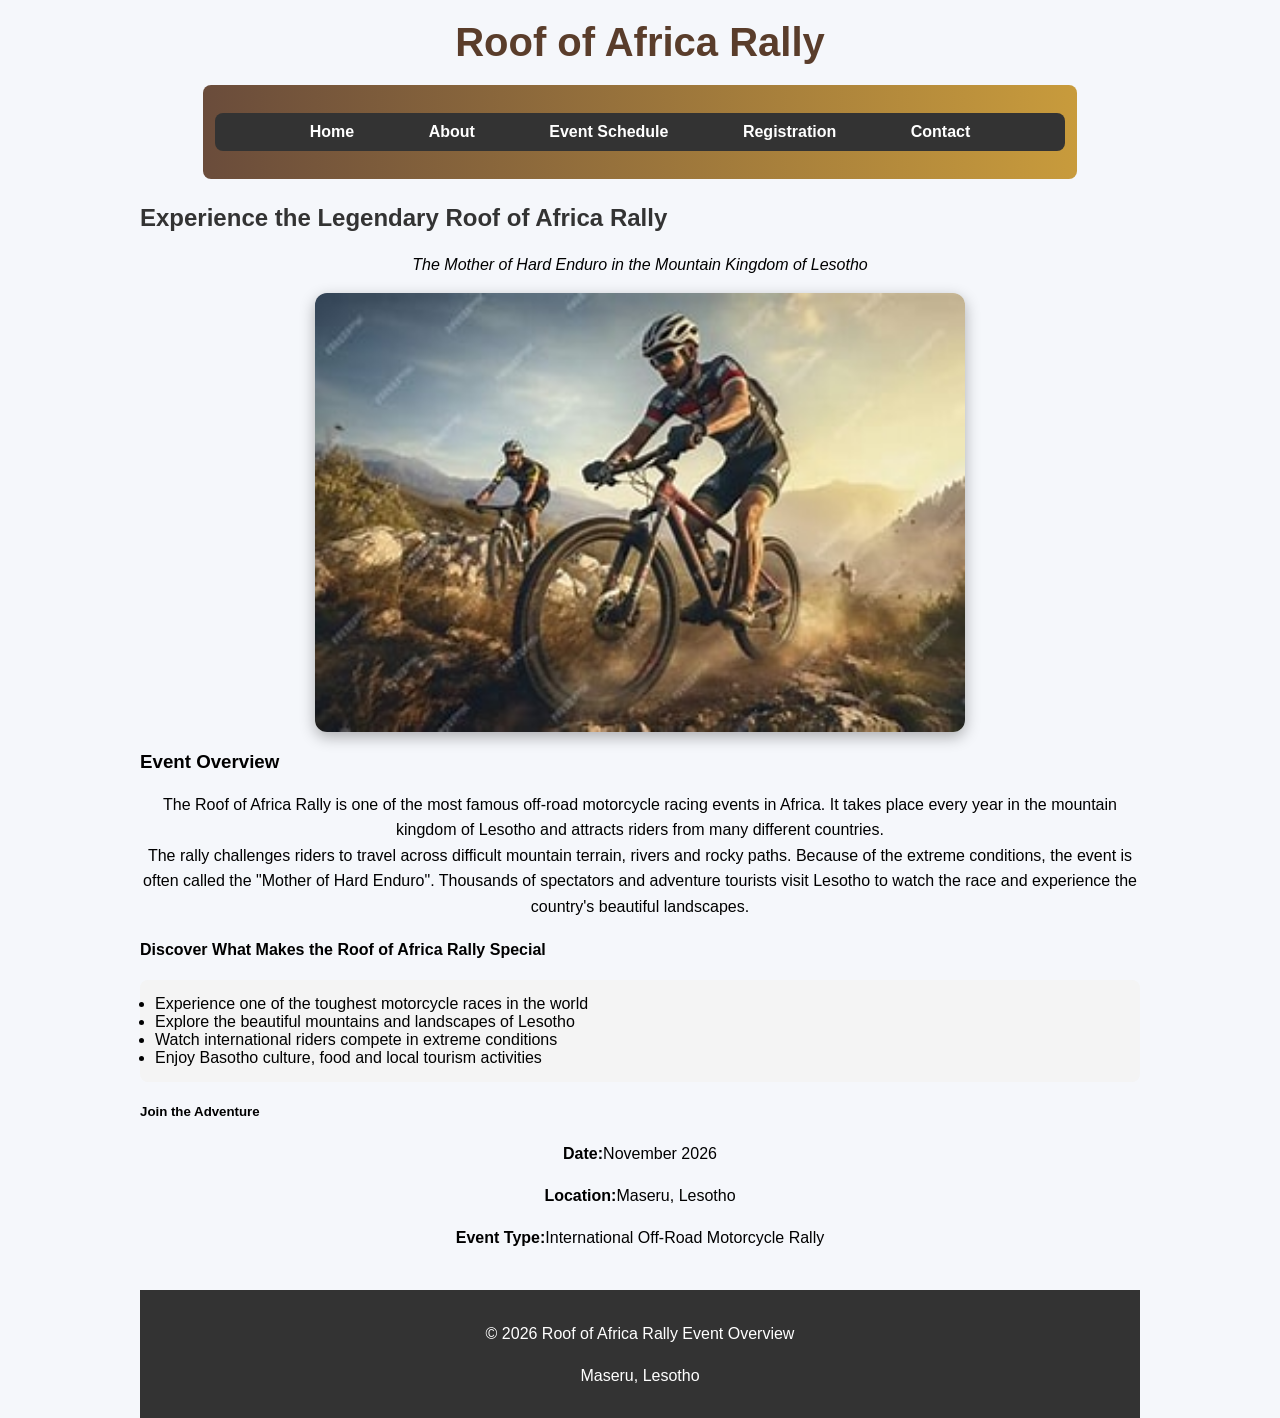
==== index.html @ 10693362 "Add files via upload" ====
<html>
<head>
<title> Roof of Africa Rally-Home</title>
<h1>Roof of Africa Rally</h1>
<link rel="stylesheet" href="style.css">
</head>
<body>
 <nav>
<ul>
  <li><a href="index.html">Home</a> </li>
 <li> <a href="about.html">About</a></li> 
 <li> <a href="programme.html">Event Schedule</a> </li>
<li><a href="tickets.html">Registration</a></li>
<li><a href="contact.html">Contact</a></li>
    </nav>
</ul>
<h2>Experience the Legendary Roof of Africa Rally</h2>
<center><p><I>The Mother of Hard Enduro in the Mountain Kingdom of Lesotho</I></p></center>
<img src="OIP.jpg" alt="Riders competing in the Roof of Africa Rally in Lesotho"width="500" height="250">
<h3>Event Overview</h3>
<p>
The Roof of Africa Rally is one of the most famous off-road motorcycle racing events in Africa. 
It takes place every year in the mountain kingdom of Lesotho and attracts riders from many 
different countries.<br>The rally challenges riders to travel across difficult mountain terrain, rivers and rocky 
paths. Because of the extreme conditions, the event is often called the "Mother of Hard 
Enduro". Thousands of spectators and adventure tourists visit Lesotho to watch the race 
and experience the country's beautiful landscapes.
</p>

<h4>Discover What Makes the Roof of Africa Rally Special</h4>
<ul>
<li>Experience one of the toughest motorcycle races in the world</li>
<li>Explore the beautiful mountains and landscapes of Lesotho</li>
<li>Watch international riders compete in extreme conditions</li>
<li>Enjoy Basotho culture, food and local tourism activities</li>
</ul>
<h5><b>Join the Adventure</b></h5>
<p><b>Date:</b>November 2026</p>
<p><b>Location:</b>Maseru, Lesotho</p>
<p><b>Event Type:</b>International Off-Road Motorcycle Rally</p>
<footer>
<p>© 2026 Roof of Africa Rally Event Overview</p>
<p>Maseru, Lesotho</p>
</footer>
</body>
</html>
---- style.css ----
/* Page styling */
body{
font-family: Arial, sans-serif;
margin:0;
padding:0;
background-color:#f4f4f4;
}

/* Navigation menu */
nav ul{
list-style:none;
background:#333;
padding:10px;
text-align:center;
}

nav ul li{
display:inline;
margin:15px;
}

nav ul li a{
color:white;
text-decoration:none;
font-weight:bold;
}

nav ul li a:hover{
color:yellow;
}

/* Headings */
h1{
text-align:center;
color:#2c3e50;
}

h2{
color:#34495e;
margin-top:20px;
}

/* Paragraphs */
p{
line-height:1.6;
}

/* Images */
img{
max-width:100%;
height:auto;
display:block;
margin:auto;
}

/* Tables */
table{
width:80%;
margin:auto;
border-collapse:collapse;
}

table, th, td{
border:1px solid #ccc;
padding:10px;
text-align:center;
}

/* Forms */
form{
width:60%;
margin:auto;
}

input, select{
width:100%;
padding:8px;
margin:5px 0;
}

/* Buttons */
input[type="submit"]{
background-color:#2c3e50;
color:white;
border:none;
padding:10px 20px;
cursor:pointer;
}

input[type="submit"]:hover{
background-color:#1a252f;
}
iframe{
width:90%;
height:450px;
display:block;
margin:30px auto;
border-radius:12px;
box-shadow:0px 4px 10px rgba(0,0,0,0.2);
}
/* Footer */
footer{
text-align:center;
padding:20px;
background:#333;
color:white;
margin-top:20px;
}
h1{
text-align:center;
color:#2c3e50;
margin-top:20px;
}
p{
margin-bottom:15px;
line-height:1.6;
}
ul{
background:#f4f4f4;
padding:15px;
border-radius:8px;
}
nav{
background:#444;
padding:10px;
text-align:center;
}

nav a{
color:white;
margin:15px;
text-decoration:none;
font-weight:bold;
}

nav a:hover{
color:yellow;
}
body{
font-family:Arial, sans-serif;
max-width:1000px;
margin:auto;
}
h2{
margin-top:25px;
color:#333;
}
footer{
background:#1e3a8a;
color:white;
text-align:center;
padding:15px;
margin-top:40px;
}
table{
width:100%;
border-collapse:collapse;
margin-top:20px;
}

.gallery{
display:flex;
justify-content:center;
gap:20px;
flex-wrap:wrap;
margin-top:20px;
}

.gallery img{
width:300px;
border-radius:10px;
box-shadow:0px 4px 10px rgba(0,0,0,0.2);
transition:transform 0.3s;
}

.gallery img:hover{
transform:scale(1.05);
}

th{
background:#1e3a8a;
color:white;
padding:10px;
}

td{
padding:10px;
text-align:center;
}

tr:nth-child(even){
background:#f2f2f2;
}
body{
font-family:Arial, sans-serif;
background:#f5f7fb;
margin:auto;
max-width:1000px;
}
nav{
background:#1e3a8a;
padding:12px;
text-align:center;
}
<h2>Event Highlights</h2>

<img src="rally1.jpg" alt="Rally riders" width="300">
<img src="rally2.jpg" alt="Mountain race" width="300">
<img src="rally3.jpg" alt="Motorcycle competition" width="300">
/* General Page Style */
body{
background:#f4f4f4;
font-family:Arial, sans-serif;
margin:0;
padding:0;
}

/* Main Title */
h1{
text-align:center;
color:#5a3d2b;
font-size:40px;
margin-top:20px;
margin-bottom:10px;
}

/* Navigation Bar */
nav{
text-align:center;
background:linear-gradient(to right,#6a4c3b,#c89b3c);
padding:12px;
border-radius:8px;
margin:20px auto;
width:85%;
}

/* Navigation Links */
nav a{
color:white;
text-decoration:none;
margin:20px;
font-weight:bold;
font-size:16px;
}

/* Hover Effect */
nav a:hover{
color:#ffd700;
}

/* Tagline Style */
.tagline{
text-align:center;
font-style:italic;
color:#666;
margin-bottom:20px;
}

/* Paragraph Centering */
p{
text-align:center;
}

/* Image Styling */
img{
display:block;
margin:auto;
width:65%;
border-radius:12px;
box-shadow:0px 5px 15px rgba(0,0,0,0.3);
}

/* Footer Style */
footer{
text-align:center;
background:#333;
color:white;
padding:15px;
margin-top:40px;
}
.social-links{
text-align:center;
margin-top:20px;
}

.social-links a{
display:inline-block;
margin:10px;
font-weight:bold;
color:#6a4c3b;
text-decoration:none;
}

.social-links a:hover{
color:#c89b3c;
}
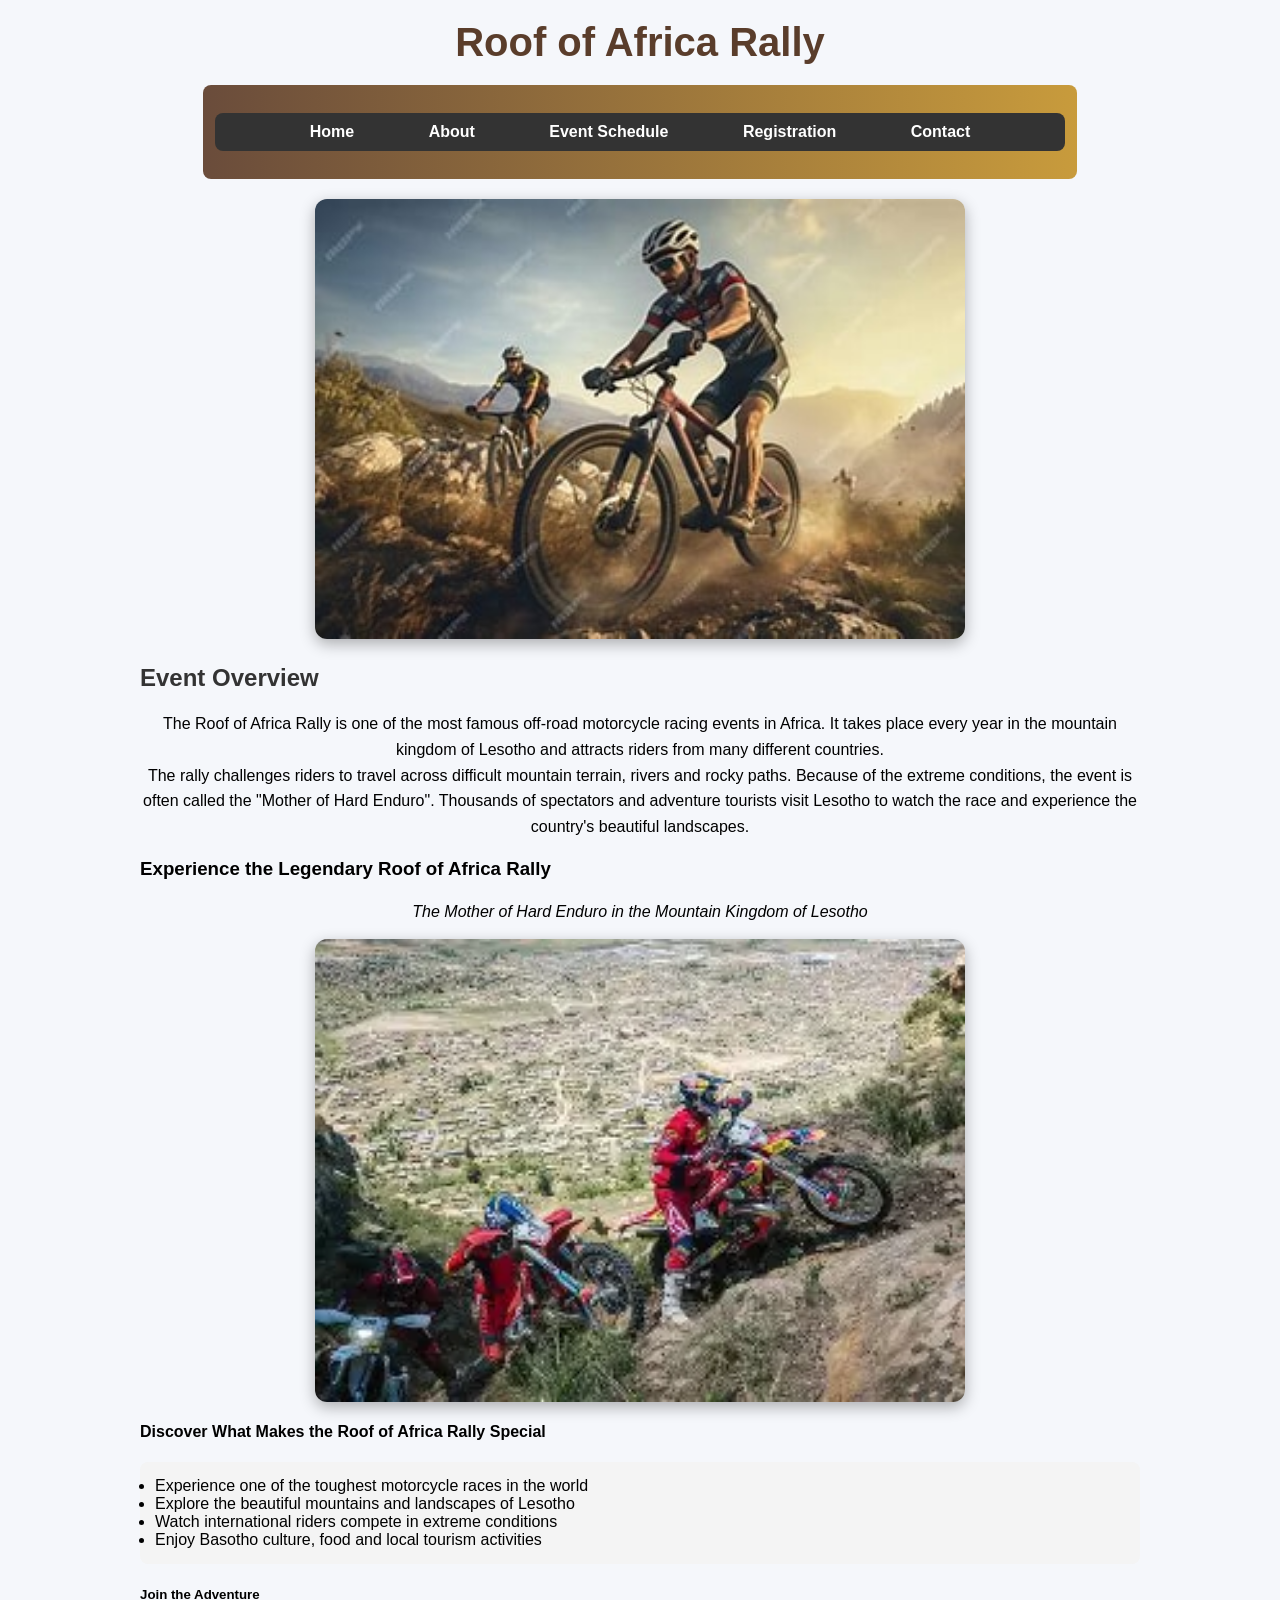
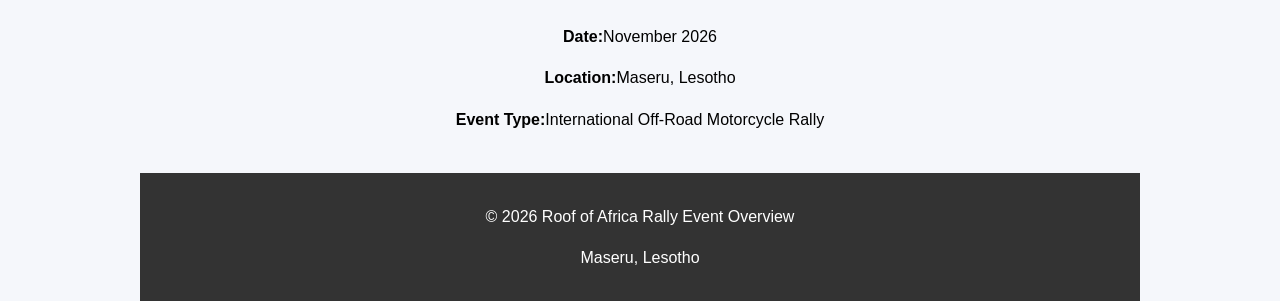
==== commit b3d73eeb: "Add files via upload" ====
--- a/index.html
+++ b/index.html
@@ -14,10 +14,8 @@
 <li><a href="contact.html">Contact</a></li>
     </nav>
 </ul>
-<h2>Experience the Legendary Roof of Africa Rally</h2>
-<center><p><I>The Mother of Hard Enduro in the Mountain Kingdom of Lesotho</I></p></center>
-<img src="OIP.jpg" alt="Riders competing in the Roof of Africa Rally in Lesotho"width="500" height="250">
-<h3>Event Overview</h3>
+<img src="OIP.jpg" class="banner" alt="Riders competing in the Roof of Africa Rally in Lesotho"width="500" height="250">
+<h2>Event Overview</h2>
 <p>
 The Roof of Africa Rally is one of the most famous off-road motorcycle racing events in Africa. 
 It takes place every year in the mountain kingdom of Lesotho and attracts riders from many 
@@ -26,6 +24,10 @@
 Enduro". Thousands of spectators and adventure tourists visit Lesotho to watch the race 
 and experience the country's beautiful landscapes.
 </p>
+<h3>Experience the Legendary Roof of Africa Rally</h3>
+<center><p><I>The Mother of Hard Enduro in the Mountain Kingdom of Lesotho</I></p></center>
+<img src="OIPP.webp" alt="Riders competing in the Roof of Africa Rally in Lesotho"width="500" height="250">
+
 
 <h4>Discover What Makes the Roof of Africa Rally Special</h4>
 <ul>
